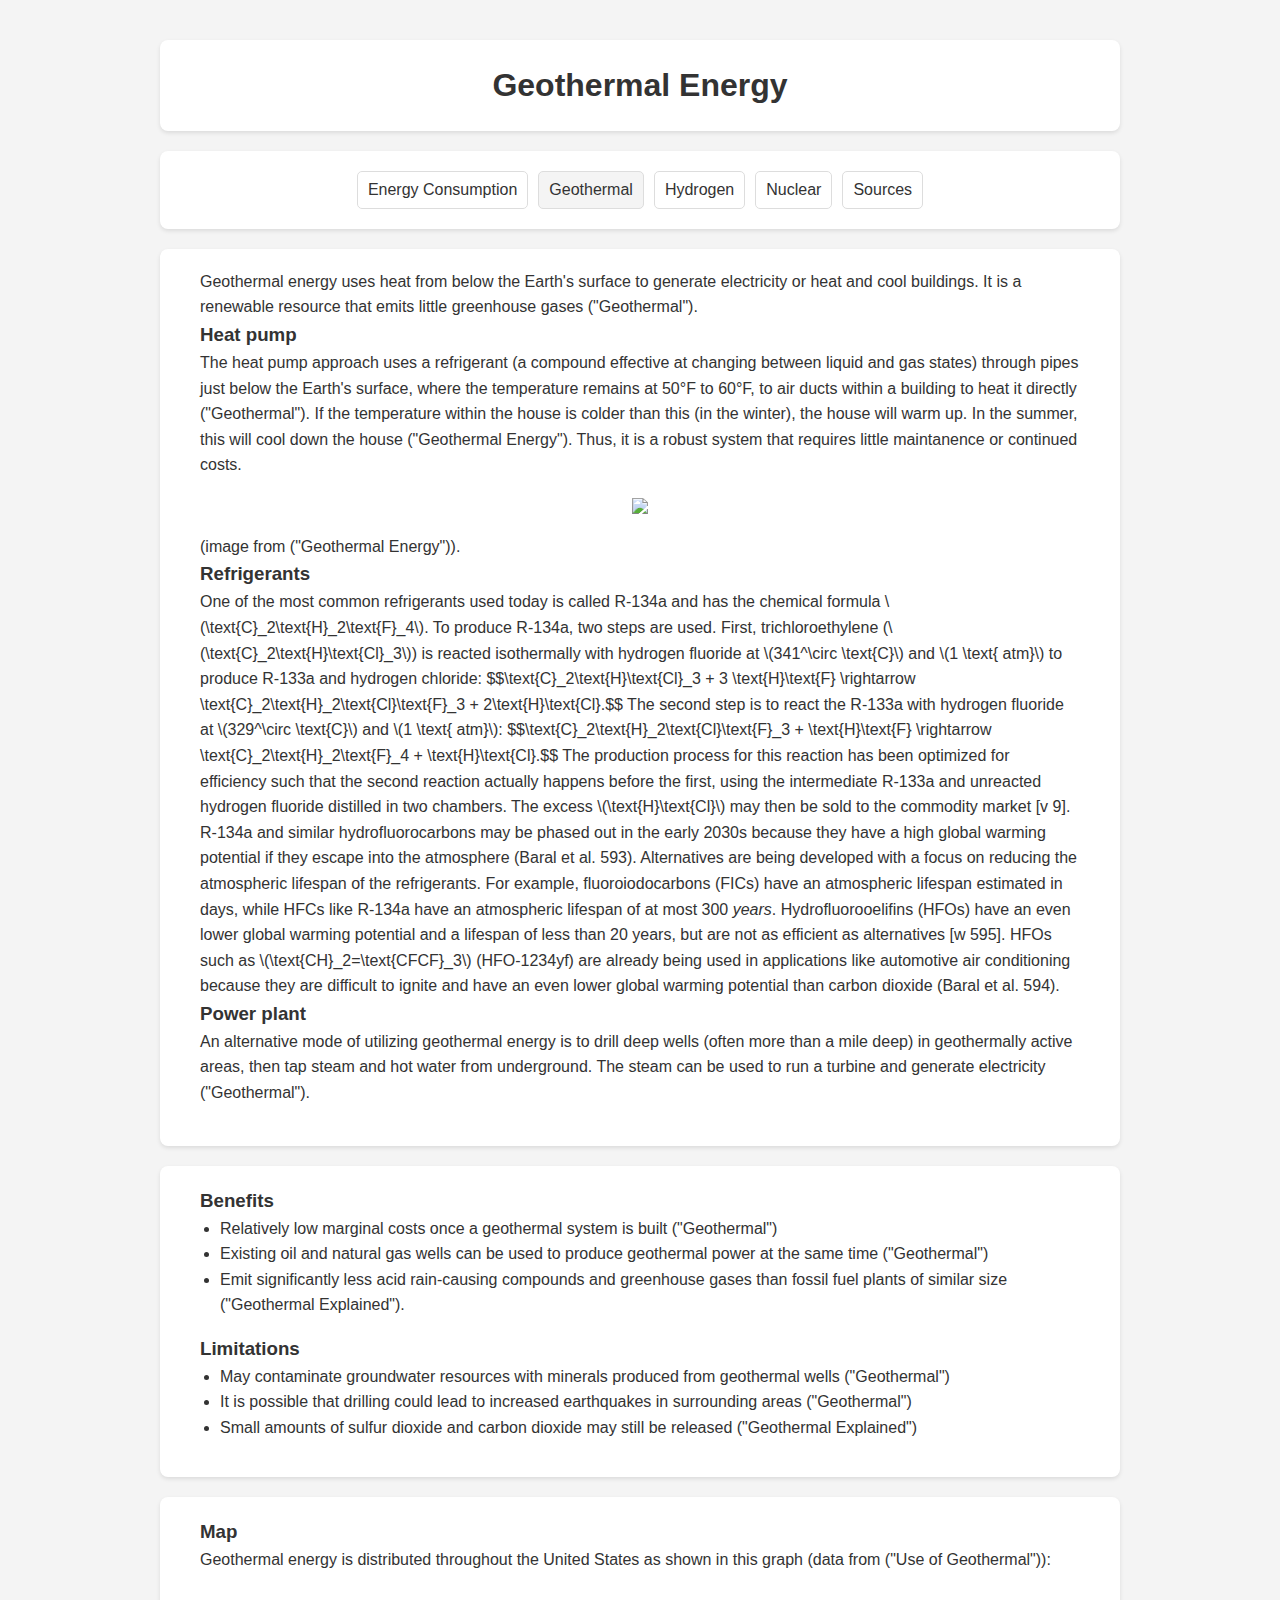
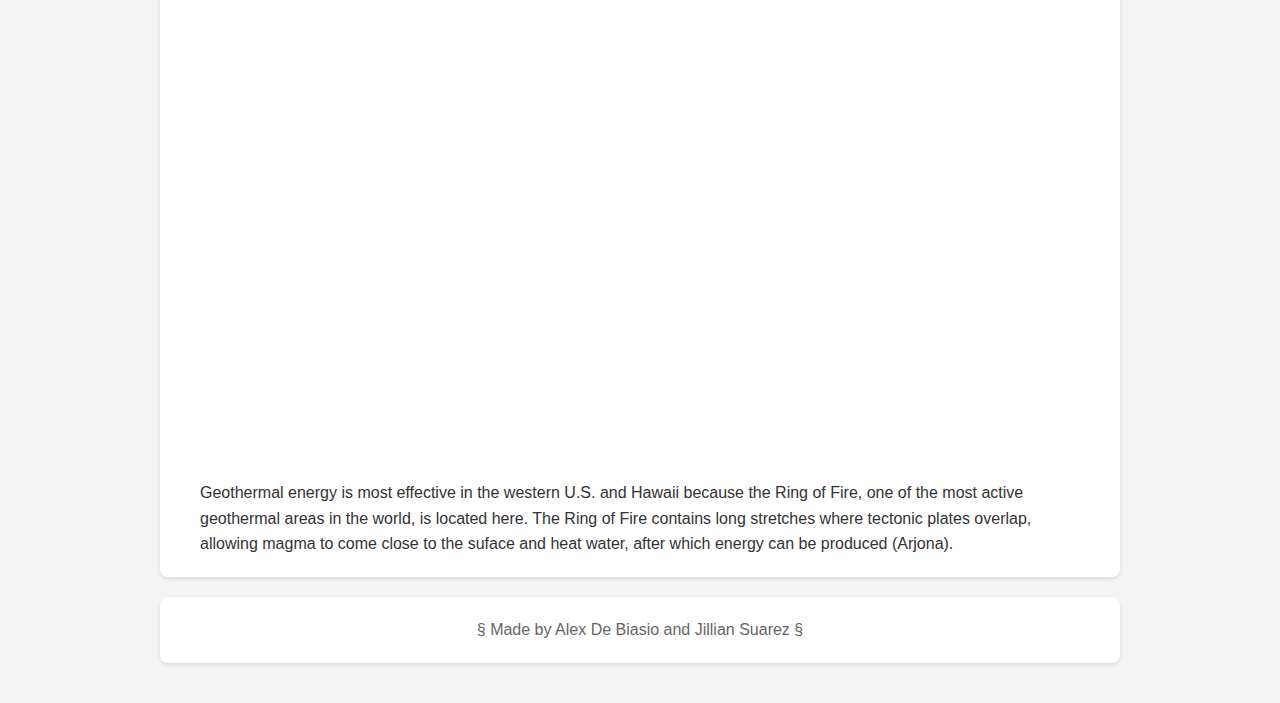
==== geothermal.html @ 864687f3 "Image citation" ====
<!DOCTYPE html>
<html lang="en">

<head>
  <meta charset="UTF-8">
  <meta name="viewport" content="width=device-width, initial-scale=1.0">
  <title>Geothermal Energy</title>
  <link rel="stylesheet" href="style.css">
  <script type="text/javascript" id="MathJax-script" async
    src="https://cdn.jsdelivr.net/npm/mathjax@3/es5/tex-mml-chtml.js">
    </script>
  </script>
</head>

<body>
  <header>
    <h1>Geothermal Energy</h1>
  </header>
  <nav>
    <a href="index.html">Energy Consumption</a>
    <a href="geothermal.html" class="active">Geothermal</a>
    <a href="hydrogen.html">Hydrogen</a>
    <a href="nuclear.html">Nuclear</a>
    <a href="sources.html">Sources</a>
  </nav>
  <main>
    <section id="geothermal">
      <p>Geothermal energy uses heat from below the Earth's surface to generate electricity or heat and cool buildings.
        It is a renewable resource that emits little greenhouse gases ("Geothermal").</p>
      <h3>Heat pump</h3>
      <p>The heat pump approach uses a refrigerant (a compound effective at changing between liquid and gas states)
        through pipes just below the Earth's surface, where the temperature remains at 50&degF to 60&degF, to air ducts
        within a building to heat it directly ("Geothermal").
        If the temperature within the house is colder than this (in the winter), the house will warm up.
        In the summer, this will cool down the house ("Geothermal Energy"). Thus, it is a robust system that requires little maintanence
        or continued costs.
      <div class="parent"><img src="https://archive.epa.gov/climatechange/kids/images/4-1-5-geoheat.gif"></div>
      (image from ("Geothermal Energy")).
      </p>
      <h3>Refrigerants</h3>
      One of the most common refrigerants used today is called R-134a and has the chemical formula
      \(\text{C}_2\text{H}_2\text{F}_4\).
      To produce R-134a, two steps are used.
      First, trichloroethylene (\(\text{C}_2\text{H}\text{Cl}_3\)) is reacted isothermally with hydrogen fluoride at
      \(341^\circ \text{C}\) and \(1 \text{ atm}\) to produce R-133a and hydrogen chloride:
      $$\text{C}_2\text{H}\text{Cl}_3 + 3 \text{H}\text{F} \rightarrow \text{C}_2\text{H}_2\text{Cl}\text{F}_3 +
      2\text{H}\text{Cl}.$$
      The second step is to react the R-133a with hydrogen fluoride at \(329^\circ \text{C}\) and \(1 \text{ atm}\):
      $$\text{C}_2\text{H}_2\text{Cl}\text{F}_3 + \text{H}\text{F} \rightarrow \text{C}_2\text{H}_2\text{F}_4 +
      \text{H}\text{Cl}.$$
      The production process for this reaction has been optimized for efficiency such that the second reaction actually
      happens before the first, using the intermediate R-133a and unreacted hydrogen fluoride distilled in two chambers.
      The excess \(\text{H}\text{Cl}\) may then be sold to the commodity market [v 9].<br>
      R-134a and similar hydrofluorocarbons may be phased out in the early 2030s because they have a high global warming
      potential if they escape into the atmosphere (Baral et al. 593).
      Alternatives are being developed with a focus on reducing the atmospheric lifespan of the refrigerants. For example, fluoroiodocarbons (FICs) have an atmospheric lifespan estimated in days, while HFCs like R-134a have an atmospheric lifespan of at most 300 <em>years</em>. Hydrofluorooelifins (HFOs) have an even lower global warming potential and a lifespan of less than 20 years, but are not as efficient as alternatives [w 595]. HFOs such as \(\text{CH}_2=\text{CFCF}_3\) (HFO-1234yf) are already being used in applications like automotive air conditioning because they are difficult to ignite and have an even lower global warming potential than carbon dioxide (Baral et al. 594).
      <h3>Power plant</h3>
      An alternative mode of utilizing geothermal energy is to drill deep wells (often more than a mile deep) in
      geothermally active areas, then tap steam and hot water from underground. The steam can be used to run a turbine
      and generate electricity ("Geothermal").
    </section>
  </main>
  <main>
    <h3>Benefits</h3>
    <ul>
      <li>Relatively low marginal costs once a geothermal system is built ("Geothermal")</li>
      <li>Existing oil and natural gas wells can be used to produce geothermal power at the same time ("Geothermal")</li>
      <li>Emit significantly less acid rain-causing compounds and greenhouse gases than fossil fuel plants of similar
        size ("Geothermal Explained").</li>
    </ul>
    <h3>Limitations</h3>
    <ul>
      <li>May contaminate groundwater resources with minerals produced from geothermal wells ("Geothermal")</li>
      <li>It is possible that drilling could lead to increased earthquakes in surrounding areas ("Geothermal")</li>
      <li>Small amounts of sulfur dioxide and carbon dioxide may still be released ("Geothermal Explained")</li>
    </ul>
  </main>
  <main>
    <h3>Map</h3>
    <p>Geothermal energy is distributed throughout the United States as shown in this graph (data from ("Use of Geothermal")):
    </p>
    <div class="parent">
      <iframe
        src="https://docs.google.com/spreadsheets/d/e/2PACX-1vT_fDQRJJYn0Ytwl3yfkDnpli_vv_4dkb3EnYGHryc0xC_qWhWcHM1_pbgY84C_fk8kW78nXxeqzm9S/pubchart?oid=67451497&amp;format=interactive"></iframe>
    </div>
    Geothermal energy is most effective in the western U.S. and Hawaii because the Ring of Fire, one of the most active
    geothermal areas in the world, is located here. The Ring of Fire contains long stretches where tectonic plates
    overlap, allowing magma to come close to the suface and heat water, after which energy can be produced (Arjona).
  </main>
  <footer>
    <p>§ Made by Alex De Biasio and Jillian Suarez §</p>
  </footer>
</body>

</html>
---- style.css ----
/* Reset some default styles */
* {
  margin: 0;
  padding: 0;
  box-sizing: border-box;
}

ul {
  margin-bottom: 1em;
}

img {
  max-width: 45%;
}

body {
  font-family: 'Segoe UI', Tahoma, Geneva, Verdana, sans-serif;
  line-height: 1.6;
  color: #333;
  background-color: #f4f4f4;
  padding: 20px;
}

ul, ol {
  padding-left: 35px;
}

header,
nav,
main,
footer {
  margin: 20px auto;
  width: 80%;
  max-width: 960px;
  background: #fff;
  padding-top: 20px;
  padding-bottom: 20px;
  padding-left: 40px;
  padding-right: 40px;
  border-radius: 8px;
  box-shadow: 0 2px 4px rgba(0, 0, 0, 0.1);
}

/* For highlighting current page */
nav a.active {
  background-color: #f4f4f4;
  color: #333;
}

/* Header styles */
header {
  position: relative;
  padding-bottom: 20px;
}

header h1 {
  text-align: center;
  color: #333;
}

/* Navigation styles */
nav {
  overflow-x: auto; /* Allows horizontal scrolling on smaller screens */
  white-space: nowrap; /* Prevents wrapping of nav items */
  display: flex;
  justify-content: center;
  gap: 10px;
  margin-bottom: 20px;
}

nav a {
  text-decoration: none;
  color: #333;
  padding: 5px 10px;
  border: 1px solid #ddd;
  border-radius: 5px;
  transition: background-color 0.3s;
  font-size: vw; /* For mobile accomodation */
}

nav a:hover {
  background-color: #f4f4f4;
}

/* Main content styles */
main {
  background: #fff;
}

section {
  margin-bottom: 20px;
}

section h2 {
  border-bottom: 2px solid #eee;
  padding-bottom: 5px;
  margin-bottom: 10px;
}

/* List styles */
ul {
  padding-left: 20px;
  /* Indent for bullet points */
}

/* Footer styles */
footer {
  text-align: center;
  padding-top: 20px;
}

footer p {
  color: #666;

}

/* For interactive components */
.parent {
  display: flex;
  justify-content: center;
  /* Centers children horizontally */
  align-items: center;
  /* Centers children vertically */
  height: auto;
  /* Adjust the height as needed */
  padding: 20px;
  /* Add some padding */
}

.parent iframe {
  display: block;
  border: none;
  width: 80%;
  /* Set a max-width for the iframe */
  height: 52vh;
  /* Adjust the height as needed */
  margin: 0 auto;
  /* Center the iframe */
}

/* Remove the global iframe styles that might conflict */
iframe {
  max-width: 100%;
  height: 100vh;
  margin: 20px auto;
  /* This centers the iframe */
}
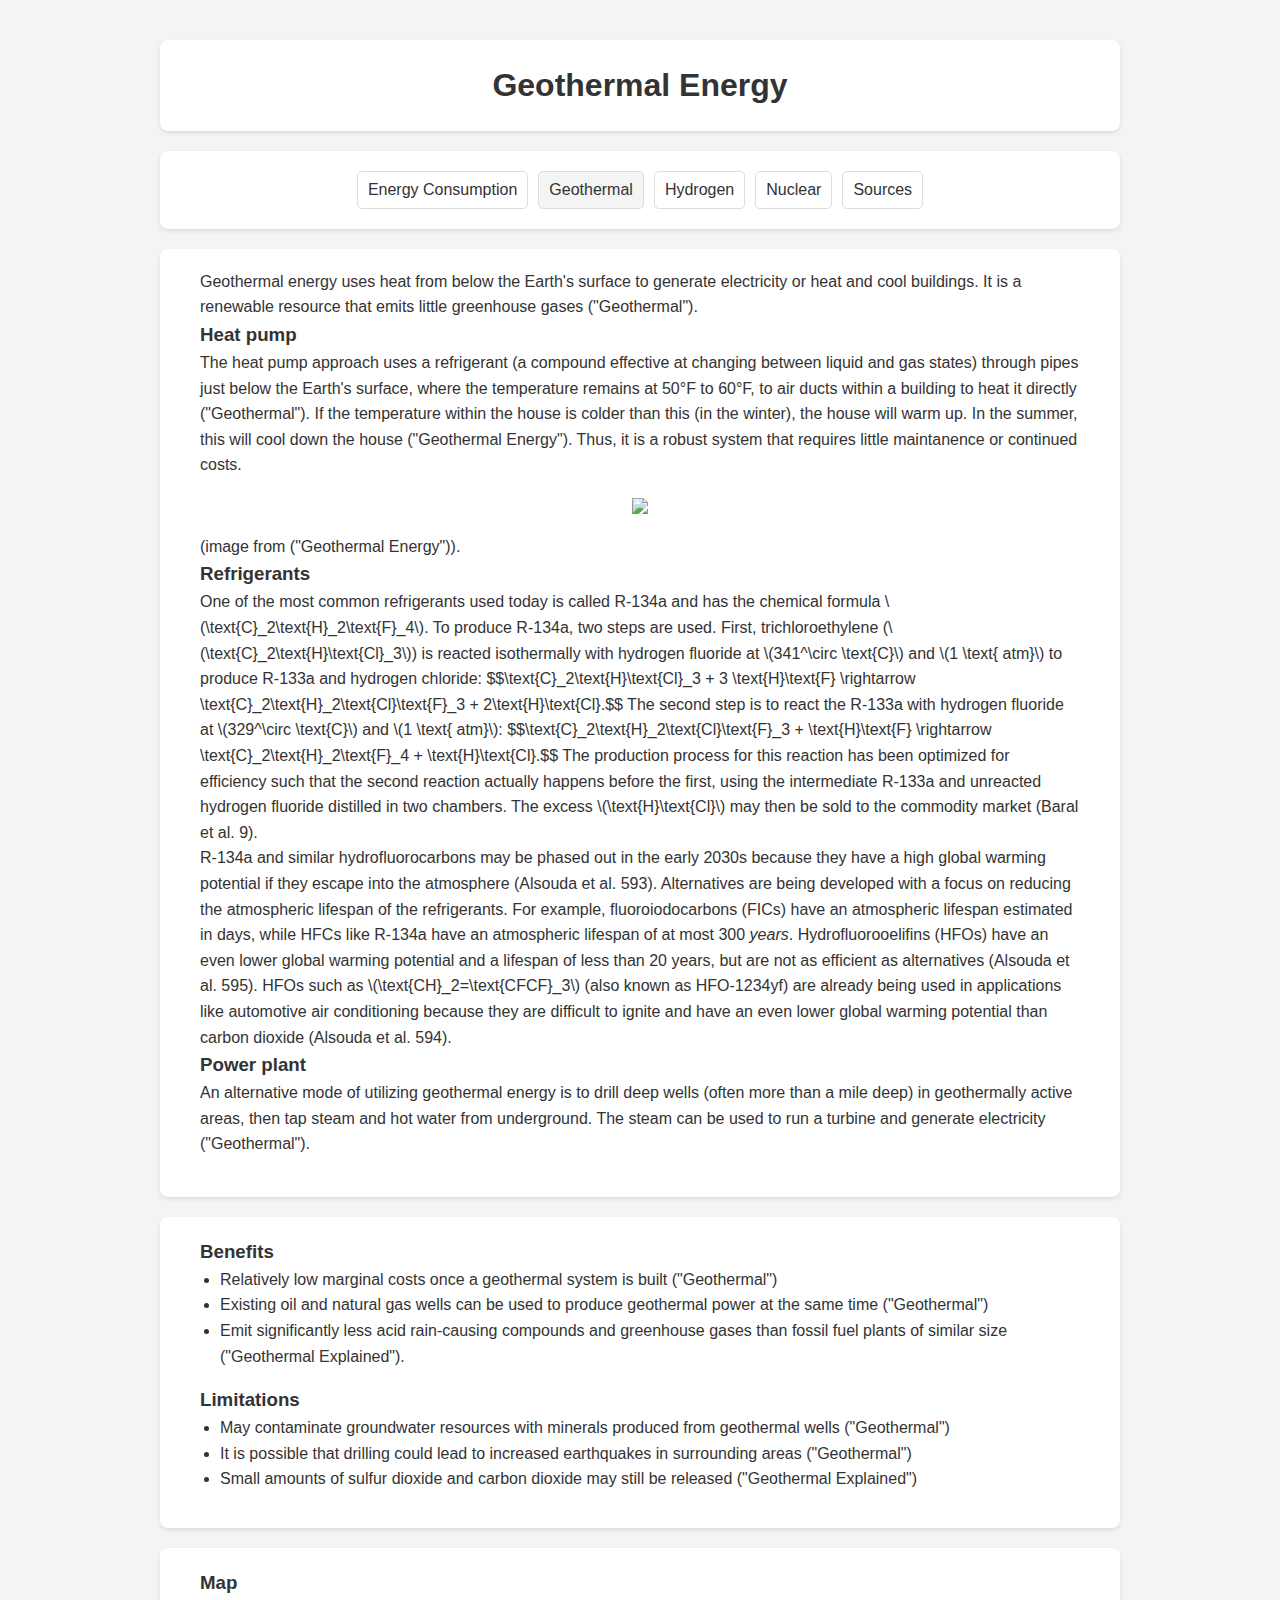
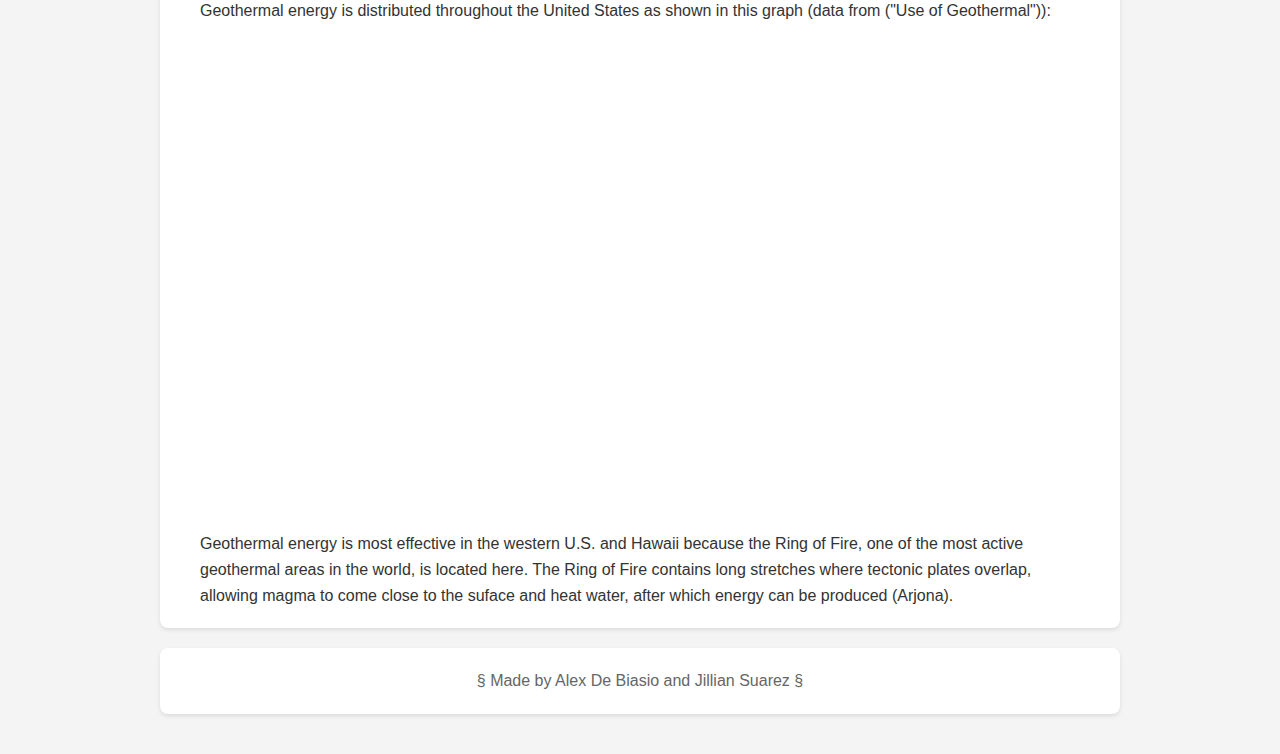
==== commit 6d3dd5bf: "Citation updates" ====
--- a/geothermal.html
+++ b/geothermal.html
@@ -50,10 +50,11 @@
       \text{H}\text{Cl}.$$
       The production process for this reaction has been optimized for efficiency such that the second reaction actually
       happens before the first, using the intermediate R-133a and unreacted hydrogen fluoride distilled in two chambers.
-      The excess \(\text{H}\text{Cl}\) may then be sold to the commodity market [v 9].<br>
+      The excess \(\text{H}\text{Cl}\) may then be sold to the commodity market (Baral et al. 9).<br>
       R-134a and similar hydrofluorocarbons may be phased out in the early 2030s because they have a high global warming
-      potential if they escape into the atmosphere (Baral et al. 593).
-      Alternatives are being developed with a focus on reducing the atmospheric lifespan of the refrigerants. For example, fluoroiodocarbons (FICs) have an atmospheric lifespan estimated in days, while HFCs like R-134a have an atmospheric lifespan of at most 300 <em>years</em>. Hydrofluorooelifins (HFOs) have an even lower global warming potential and a lifespan of less than 20 years, but are not as efficient as alternatives [w 595]. HFOs such as \(\text{CH}_2=\text{CFCF}_3\) (HFO-1234yf) are already being used in applications like automotive air conditioning because they are difficult to ignite and have an even lower global warming potential than carbon dioxide (Baral et al. 594).
+      potential if they escape into the atmosphere (Alsouda et al. 593).
+      Alternatives are being developed with a focus on reducing the atmospheric lifespan of the refrigerants. For example, fluoroiodocarbons (FICs) have an atmospheric lifespan estimated in days, while HFCs like R-134a have an atmospheric lifespan of at most 300 <em>years</em>. Hydrofluorooelifins (HFOs) have an even lower global warming potential and a lifespan of less than 20 years, but are not as efficient as alternatives (Alsouda et al. 595).
+      HFOs such as \(\text{CH}_2=\text{CFCF}_3\) (also known as HFO-1234yf) are already being used in applications like automotive air conditioning because they are difficult to ignite and have an even lower global warming potential than carbon dioxide (Alsouda et al. 594).
       <h3>Power plant</h3>
       An alternative mode of utilizing geothermal energy is to drill deep wells (often more than a mile deep) in
       geothermally active areas, then tap steam and hot water from underground. The steam can be used to run a turbine
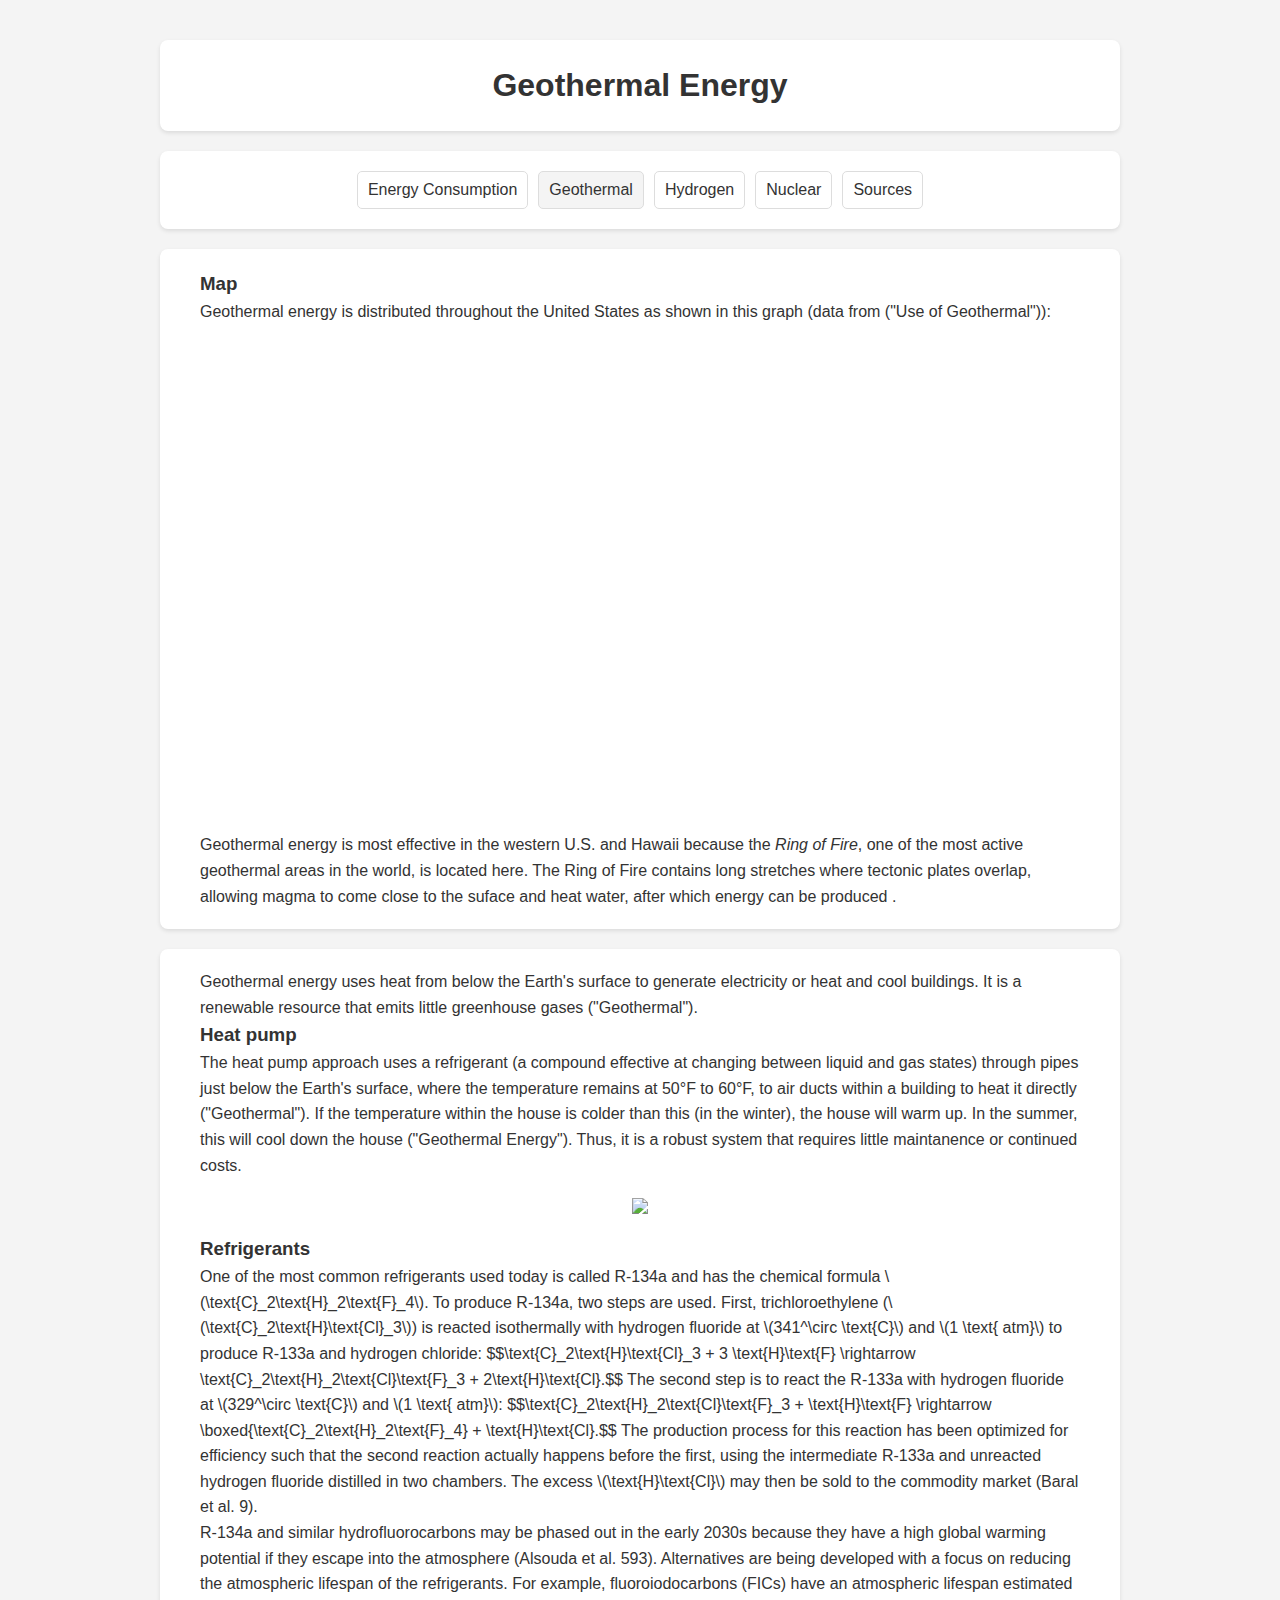
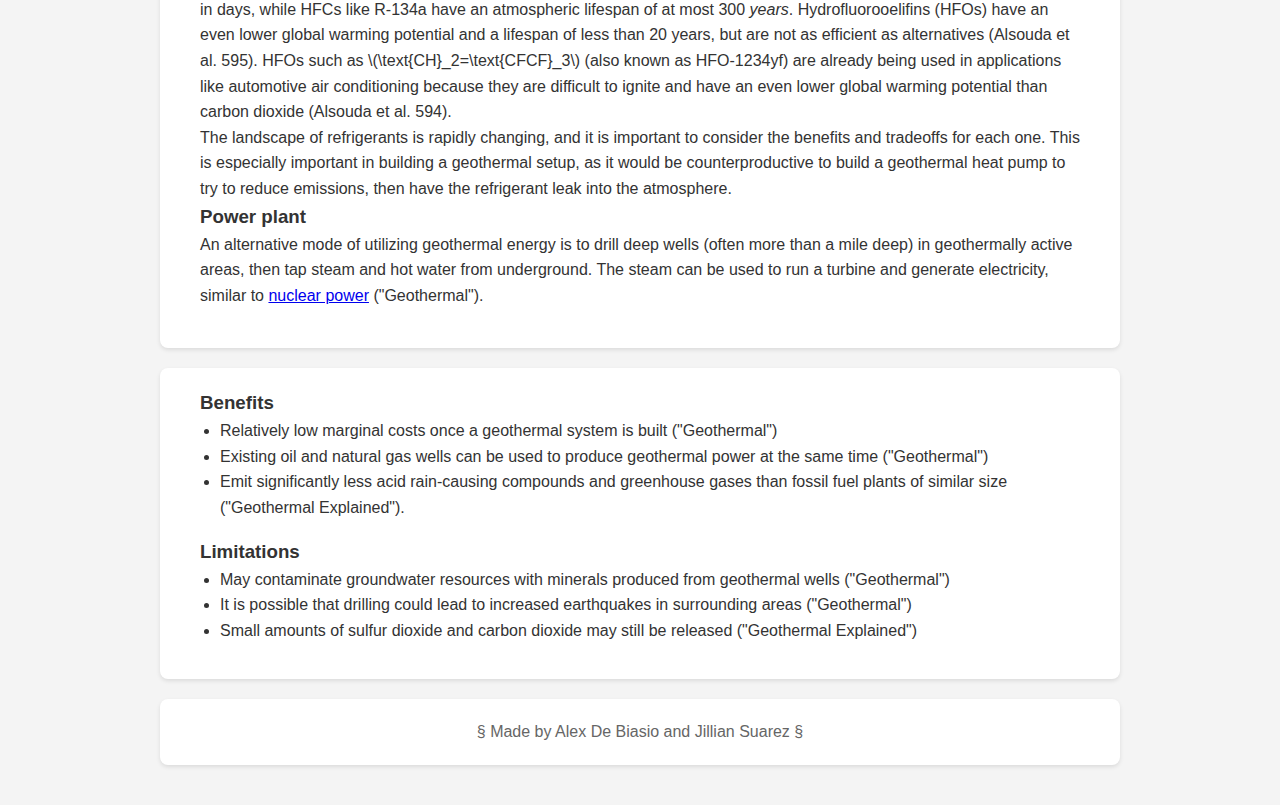
==== commit 051bfea9: "Final updates?" ====
--- a/geothermal.html
+++ b/geothermal.html
@@ -24,6 +24,18 @@
     <a href="sources.html">Sources</a>
   </nav>
   <main>
+    <h3>Map</h3>
+    <p>Geothermal energy is distributed throughout the United States as shown in this graph (data from ("Use of Geothermal")):
+    </p>
+    <div class="parent">
+      <iframe
+        src="https://docs.google.com/spreadsheets/d/e/2PACX-1vT_fDQRJJYn0Ytwl3yfkDnpli_vv_4dkb3EnYGHryc0xC_qWhWcHM1_pbgY84C_fk8kW78nXxeqzm9S/pubchart?oid=67451497&amp;format=interactive"></iframe>
+    </div>
+    Geothermal energy is most effective in the western U.S. and Hawaii because the <em>Ring of Fire</em>, one of the most active
+    geothermal areas in the world, is located here. The Ring of Fire contains long stretches where tectonic plates
+    overlap, allowing magma to come close to the suface and heat water, after which energy can be produced .
+  </main>
+  <main>
     <section id="geothermal">
       <p>Geothermal energy uses heat from below the Earth's surface to generate electricity or heat and cool buildings.
         It is a renewable resource that emits little greenhouse gases ("Geothermal").</p>
@@ -35,7 +47,6 @@
         In the summer, this will cool down the house ("Geothermal Energy"). Thus, it is a robust system that requires little maintanence
         or continued costs.
       <div class="parent"><img src="https://archive.epa.gov/climatechange/kids/images/4-1-5-geoheat.gif"></div>
-      (image from ("Geothermal Energy")).
       </p>
       <h3>Refrigerants</h3>
       One of the most common refrigerants used today is called R-134a and has the chemical formula
@@ -46,7 +57,7 @@
       $$\text{C}_2\text{H}\text{Cl}_3 + 3 \text{H}\text{F} \rightarrow \text{C}_2\text{H}_2\text{Cl}\text{F}_3 +
       2\text{H}\text{Cl}.$$
       The second step is to react the R-133a with hydrogen fluoride at \(329^\circ \text{C}\) and \(1 \text{ atm}\):
-      $$\text{C}_2\text{H}_2\text{Cl}\text{F}_3 + \text{H}\text{F} \rightarrow \text{C}_2\text{H}_2\text{F}_4 +
+      $$\text{C}_2\text{H}_2\text{Cl}\text{F}_3 + \text{H}\text{F} \rightarrow \boxed{\text{C}_2\text{H}_2\text{F}_4} +
       \text{H}\text{Cl}.$$
       The production process for this reaction has been optimized for efficiency such that the second reaction actually
       happens before the first, using the intermediate R-133a and unreacted hydrogen fluoride distilled in two chambers.
@@ -54,11 +65,12 @@
       R-134a and similar hydrofluorocarbons may be phased out in the early 2030s because they have a high global warming
       potential if they escape into the atmosphere (Alsouda et al. 593).
       Alternatives are being developed with a focus on reducing the atmospheric lifespan of the refrigerants. For example, fluoroiodocarbons (FICs) have an atmospheric lifespan estimated in days, while HFCs like R-134a have an atmospheric lifespan of at most 300 <em>years</em>. Hydrofluorooelifins (HFOs) have an even lower global warming potential and a lifespan of less than 20 years, but are not as efficient as alternatives (Alsouda et al. 595).
-      HFOs such as \(\text{CH}_2=\text{CFCF}_3\) (also known as HFO-1234yf) are already being used in applications like automotive air conditioning because they are difficult to ignite and have an even lower global warming potential than carbon dioxide (Alsouda et al. 594).
+      HFOs such as \(\text{CH}_2=\text{CFCF}_3\) (also known as HFO-1234yf) are already being used in applications like automotive air conditioning because they are difficult to ignite and have an even lower global warming potential than carbon dioxide (Alsouda et al. 594).<br>
+      The landscape of refrigerants is rapidly changing, and it is important to consider the benefits and tradeoffs for each one. This is especially important in building a geothermal setup, as it would be counterproductive to build a geothermal heat pump to try to reduce emissions, then have the refrigerant leak into the atmosphere.
       <h3>Power plant</h3>
       An alternative mode of utilizing geothermal energy is to drill deep wells (often more than a mile deep) in
       geothermally active areas, then tap steam and hot water from underground. The steam can be used to run a turbine
-      and generate electricity ("Geothermal").
+      and generate electricity, similar to <a href="nuclear.html">nuclear power</a> ("Geothermal").
     </section>
   </main>
   <main>
@@ -76,18 +88,6 @@
       <li>Small amounts of sulfur dioxide and carbon dioxide may still be released ("Geothermal Explained")</li>
     </ul>
   </main>
-  <main>
-    <h3>Map</h3>
-    <p>Geothermal energy is distributed throughout the United States as shown in this graph (data from ("Use of Geothermal")):
-    </p>
-    <div class="parent">
-      <iframe
-        src="https://docs.google.com/spreadsheets/d/e/2PACX-1vT_fDQRJJYn0Ytwl3yfkDnpli_vv_4dkb3EnYGHryc0xC_qWhWcHM1_pbgY84C_fk8kW78nXxeqzm9S/pubchart?oid=67451497&amp;format=interactive"></iframe>
-    </div>
-    Geothermal energy is most effective in the western U.S. and Hawaii because the Ring of Fire, one of the most active
-    geothermal areas in the world, is located here. The Ring of Fire contains long stretches where tectonic plates
-    overlap, allowing magma to come close to the suface and heat water, after which energy can be produced (Arjona).
-  </main>
   <footer>
     <p>§ Made by Alex De Biasio and Jillian Suarez §</p>
   </footer>
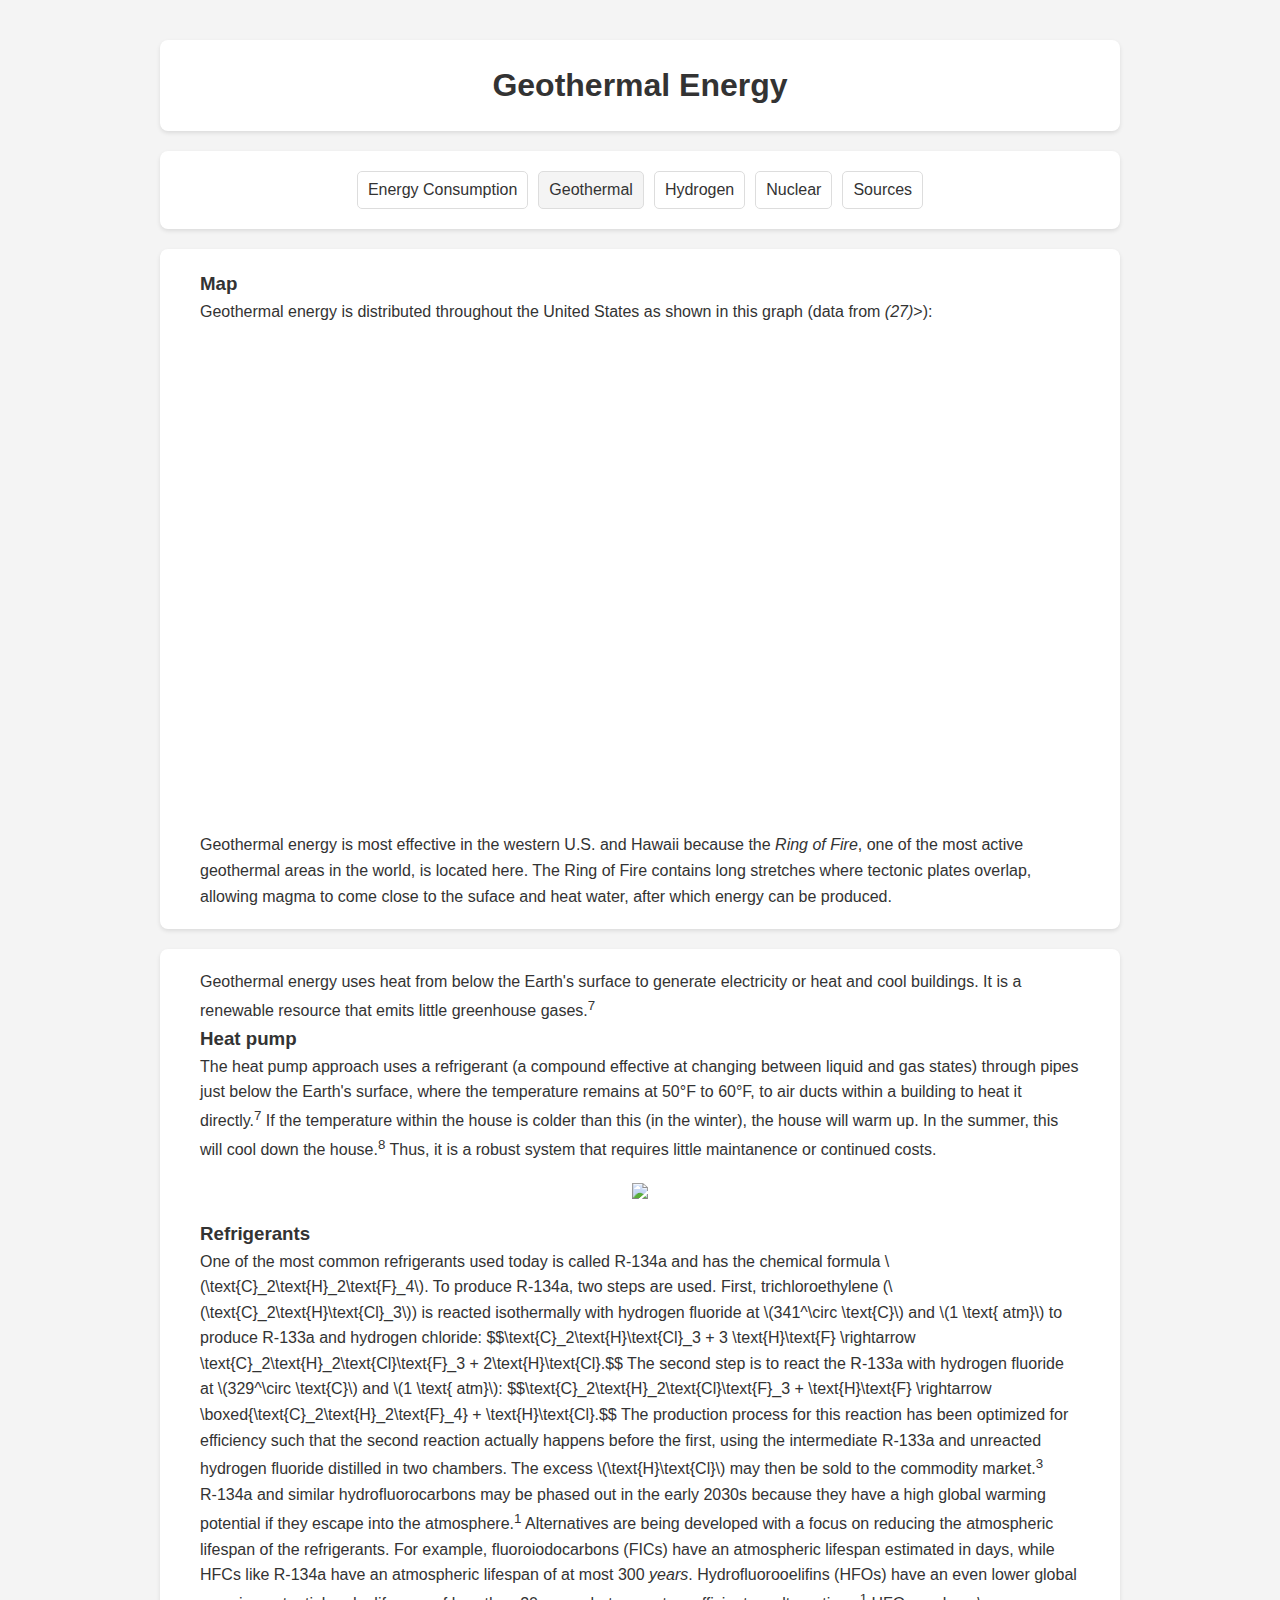
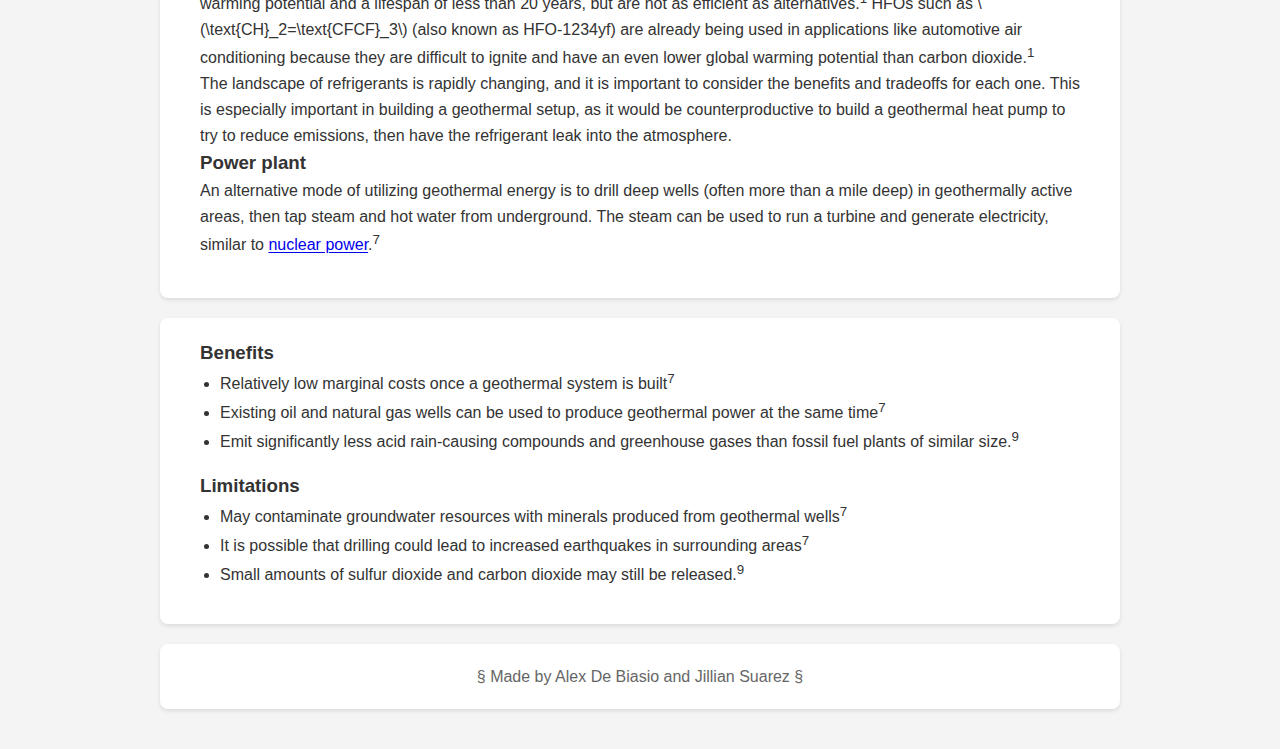
==== commit 57a45ee7: "Updated sources to ACS format" ====
--- a/geothermal.html
+++ b/geothermal.html
@@ -25,7 +25,7 @@
   </nav>
   <main>
     <h3>Map</h3>
-    <p>Geothermal energy is distributed throughout the United States as shown in this graph (data from ("Use of Geothermal")):
+    <p>Geothermal energy is distributed throughout the United States as shown in this graph (data from <em>(27)</em>>):
     </p>
     <div class="parent">
       <iframe
@@ -33,18 +33,18 @@
     </div>
     Geothermal energy is most effective in the western U.S. and Hawaii because the <em>Ring of Fire</em>, one of the most active
     geothermal areas in the world, is located here. The Ring of Fire contains long stretches where tectonic plates
-    overlap, allowing magma to come close to the suface and heat water, after which energy can be produced .
+    overlap, allowing magma to come close to the suface and heat water, after which energy can be produced.
   </main>
   <main>
     <section id="geothermal">
       <p>Geothermal energy uses heat from below the Earth's surface to generate electricity or heat and cool buildings.
-        It is a renewable resource that emits little greenhouse gases ("Geothermal").</p>
+        It is a renewable resource that emits little greenhouse gases.<sup>7</sup></p>
       <h3>Heat pump</h3>
       <p>The heat pump approach uses a refrigerant (a compound effective at changing between liquid and gas states)
         through pipes just below the Earth's surface, where the temperature remains at 50&degF to 60&degF, to air ducts
-        within a building to heat it directly ("Geothermal").
+        within a building to heat it directly.<sup>7</sup>
         If the temperature within the house is colder than this (in the winter), the house will warm up.
-        In the summer, this will cool down the house ("Geothermal Energy"). Thus, it is a robust system that requires little maintanence
+        In the summer, this will cool down the house.<sup>8</sup> Thus, it is a robust system that requires little maintanence
         or continued costs.
       <div class="parent"><img src="https://archive.epa.gov/climatechange/kids/images/4-1-5-geoheat.gif"></div>
       </p>
@@ -61,31 +61,31 @@
       \text{H}\text{Cl}.$$
       The production process for this reaction has been optimized for efficiency such that the second reaction actually
       happens before the first, using the intermediate R-133a and unreacted hydrogen fluoride distilled in two chambers.
-      The excess \(\text{H}\text{Cl}\) may then be sold to the commodity market (Baral et al. 9).<br>
+      The excess \(\text{H}\text{Cl}\) may then be sold to the commodity market.<sup>3</sup><br>
       R-134a and similar hydrofluorocarbons may be phased out in the early 2030s because they have a high global warming
-      potential if they escape into the atmosphere (Alsouda et al. 593).
-      Alternatives are being developed with a focus on reducing the atmospheric lifespan of the refrigerants. For example, fluoroiodocarbons (FICs) have an atmospheric lifespan estimated in days, while HFCs like R-134a have an atmospheric lifespan of at most 300 <em>years</em>. Hydrofluorooelifins (HFOs) have an even lower global warming potential and a lifespan of less than 20 years, but are not as efficient as alternatives (Alsouda et al. 595).
-      HFOs such as \(\text{CH}_2=\text{CFCF}_3\) (also known as HFO-1234yf) are already being used in applications like automotive air conditioning because they are difficult to ignite and have an even lower global warming potential than carbon dioxide (Alsouda et al. 594).<br>
+      potential if they escape into the atmosphere.<sup>1</sup>
+      Alternatives are being developed with a focus on reducing the atmospheric lifespan of the refrigerants. For example, fluoroiodocarbons (FICs) have an atmospheric lifespan estimated in days, while HFCs like R-134a have an atmospheric lifespan of at most 300 <em>years</em>. Hydrofluorooelifins (HFOs) have an even lower global warming potential and a lifespan of less than 20 years, but are not as efficient as alternatives.<sup>1</sup>
+      HFOs such as \(\text{CH}_2=\text{CFCF}_3\) (also known as HFO-1234yf) are already being used in applications like automotive air conditioning because they are difficult to ignite and have an even lower global warming potential than carbon dioxide.<sup>1</sup><br>
       The landscape of refrigerants is rapidly changing, and it is important to consider the benefits and tradeoffs for each one. This is especially important in building a geothermal setup, as it would be counterproductive to build a geothermal heat pump to try to reduce emissions, then have the refrigerant leak into the atmosphere.
       <h3>Power plant</h3>
       An alternative mode of utilizing geothermal energy is to drill deep wells (often more than a mile deep) in
       geothermally active areas, then tap steam and hot water from underground. The steam can be used to run a turbine
-      and generate electricity, similar to <a href="nuclear.html">nuclear power</a> ("Geothermal").
+      and generate electricity, similar to <a href="nuclear.html">nuclear power</a>.<sup>7</sup>
     </section>
   </main>
   <main>
     <h3>Benefits</h3>
     <ul>
-      <li>Relatively low marginal costs once a geothermal system is built ("Geothermal")</li>
-      <li>Existing oil and natural gas wells can be used to produce geothermal power at the same time ("Geothermal")</li>
+      <li>Relatively low marginal costs once a geothermal system is built<sup>7</sup></li>
+      <li>Existing oil and natural gas wells can be used to produce geothermal power at the same time<sup>7</sup></li>
       <li>Emit significantly less acid rain-causing compounds and greenhouse gases than fossil fuel plants of similar
-        size ("Geothermal Explained").</li>
+        size.<sup>9</sup></li>
     </ul>
     <h3>Limitations</h3>
     <ul>
-      <li>May contaminate groundwater resources with minerals produced from geothermal wells ("Geothermal")</li>
-      <li>It is possible that drilling could lead to increased earthquakes in surrounding areas ("Geothermal")</li>
-      <li>Small amounts of sulfur dioxide and carbon dioxide may still be released ("Geothermal Explained")</li>
+      <li>May contaminate groundwater resources with minerals produced from geothermal wells<sup>7</sup></li>
+      <li>It is possible that drilling could lead to increased earthquakes in surrounding areas<sup>7</sup></li>
+      <li>Small amounts of sulfur dioxide and carbon dioxide may still be released.<sup>9</sup></li>
     </ul>
   </main>
   <footer>
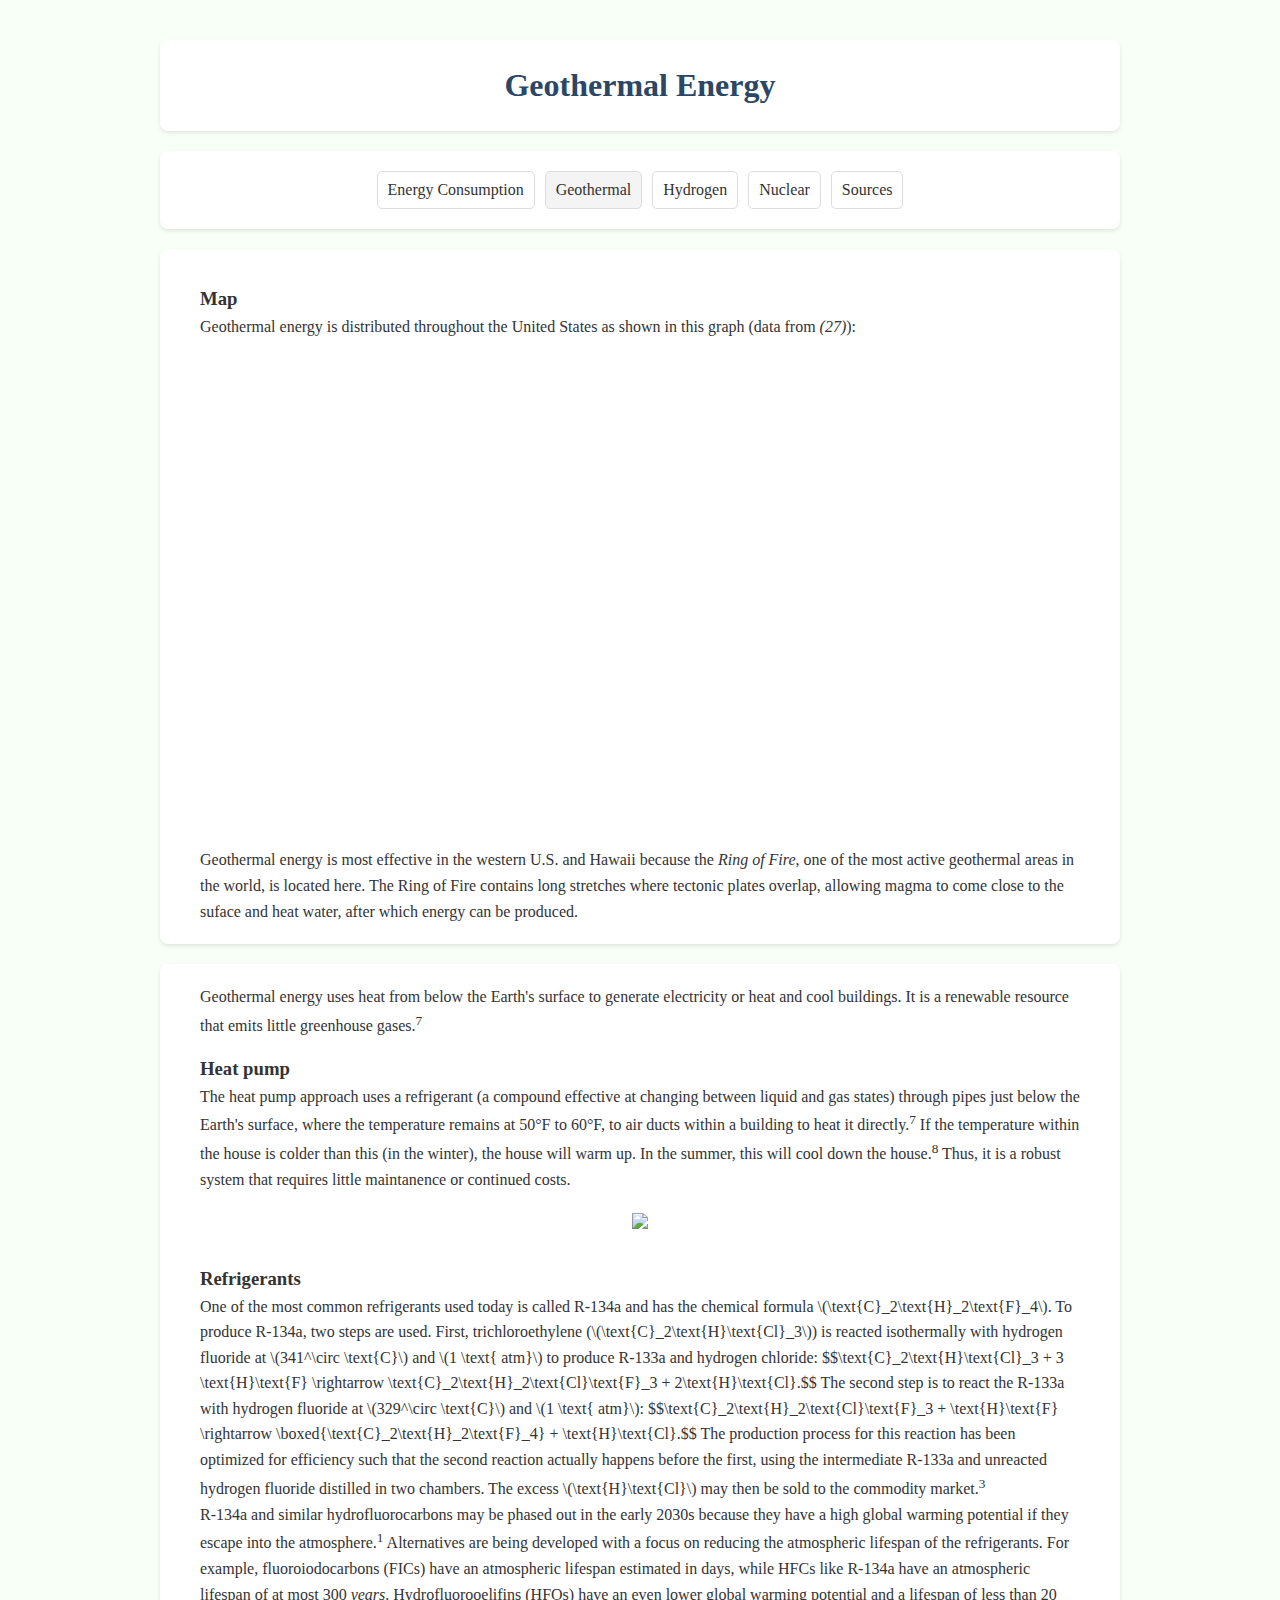
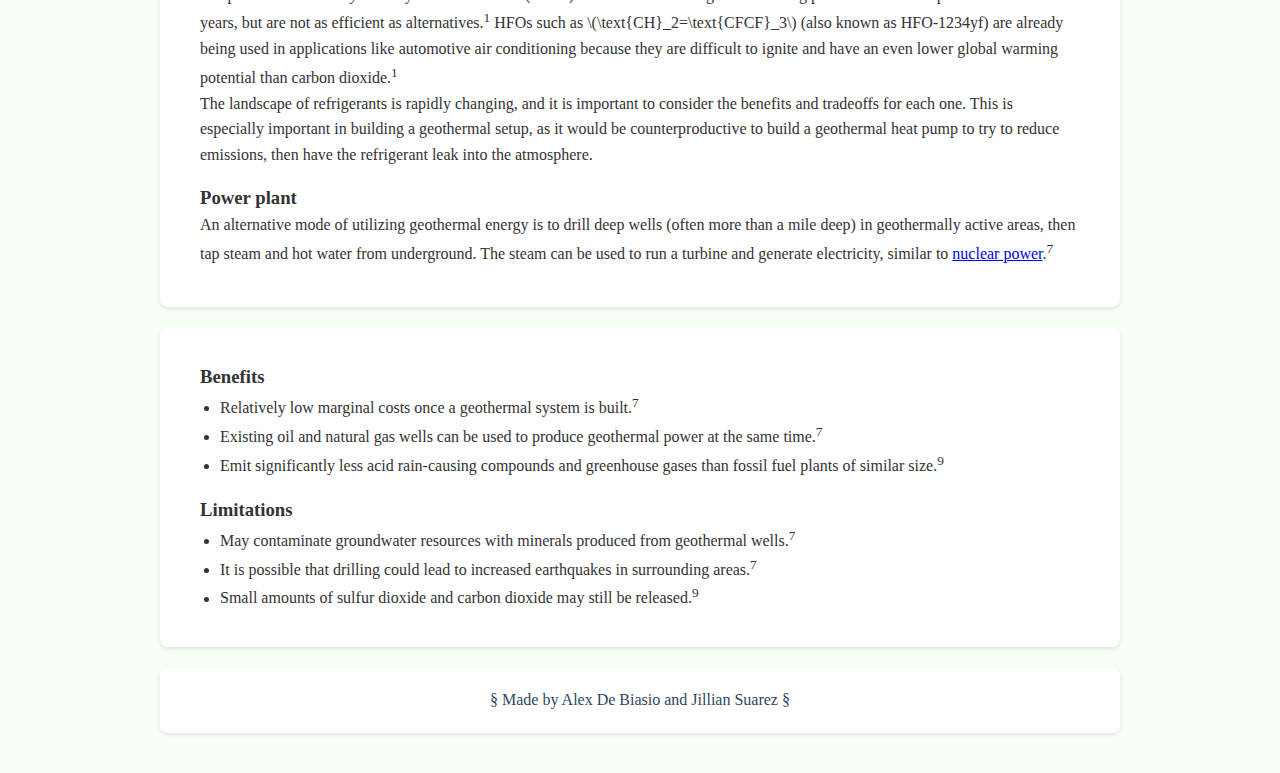
==== commit 958427b8: "Final updates" ====
--- a/geothermal.html
+++ b/geothermal.html
@@ -25,7 +25,7 @@
   </nav>
   <main>
     <h3>Map</h3>
-    <p>Geothermal energy is distributed throughout the United States as shown in this graph (data from <em>(27)</em>>):
+    <p>Geothermal energy is distributed throughout the United States as shown in this graph (data from <em>(27)</em>):
     </p>
     <div class="parent">
       <iframe
@@ -76,15 +76,15 @@
   <main>
     <h3>Benefits</h3>
     <ul>
-      <li>Relatively low marginal costs once a geothermal system is built<sup>7</sup></li>
-      <li>Existing oil and natural gas wells can be used to produce geothermal power at the same time<sup>7</sup></li>
+      <li>Relatively low marginal costs once a geothermal system is built.<sup>7</sup></li>
+      <li>Existing oil and natural gas wells can be used to produce geothermal power at the same time.<sup>7</sup></li>
       <li>Emit significantly less acid rain-causing compounds and greenhouse gases than fossil fuel plants of similar
         size.<sup>9</sup></li>
     </ul>
     <h3>Limitations</h3>
     <ul>
-      <li>May contaminate groundwater resources with minerals produced from geothermal wells<sup>7</sup></li>
-      <li>It is possible that drilling could lead to increased earthquakes in surrounding areas<sup>7</sup></li>
+      <li>May contaminate groundwater resources with minerals produced from geothermal wells.<sup>7</sup></li>
+      <li>It is possible that drilling could lead to increased earthquakes in surrounding areas.<sup>7</sup></li>
       <li>Small amounts of sulfur dioxide and carbon dioxide may still be released.<sup>9</sup></li>
     </ul>
   </main>
--- a/style.css
+++ b/style.css
@@ -1,12 +1,7 @@
-/* Reset some default styles */
 * {
   margin: 0;
   padding: 0;
   box-sizing: border-box;
-}
-
-ul {
-  margin-bottom: 1em;
 }
 
 img {
@@ -14,17 +9,23 @@
 }
 
 body {
-  font-family: 'Segoe UI', Tahoma, Geneva, Verdana, sans-serif;
+  font-family: Tahoma;
   line-height: 1.6;
   color: #333;
-  background-color: #f4f4f4;
+  background-color: #f7fff7;
   padding: 20px;
 }
 
 ul, ol {
-  padding-left: 35px;
+  padding-left: 35px; /*There was a bug with the positioning of lists, so this manually corrects it*/
+  margin-bottom: 1em;
 }
 
+h3 {
+  margin-top: 15px;
+}
+
+/* All of the "boxes" */
 header,
 nav,
 main,
@@ -47,7 +48,6 @@
   color: #333;
 }
 
-/* Header styles */
 header {
   position: relative;
   padding-bottom: 20px;
@@ -55,13 +55,12 @@
 
 header h1 {
   text-align: center;
-  color: #333;
+  color: #2b4765;
 }
 
-/* Navigation styles */
 nav {
-  overflow-x: auto; /* Allows horizontal scrolling on smaller screens */
-  white-space: nowrap; /* Prevents wrapping of nav items */
+  overflow-x: auto; /* Allows horizontal scrolling on smaller screens (though they still aren't supported very well...) */
+  white-space: nowrap; /* Prevents wrapping of navigation items, which is a problem on phones */
   display: flex;
   justify-content: center;
   gap: 10px;
@@ -75,26 +74,15 @@
   border: 1px solid #ddd;
   border-radius: 5px;
   transition: background-color 0.3s;
-  font-size: vw; /* For mobile accomodation */
+  font-size: vw; /* For mobile accomodation, this scales font size to the screen width */
 }
 
 nav a:hover {
   background-color: #f4f4f4;
 }
 
-/* Main content styles */
-main {
-  background: #fff;
-}
-
 section {
   margin-bottom: 20px;
-}
-
-section h2 {
-  border-bottom: 2px solid #eee;
-  padding-bottom: 5px;
-  margin-bottom: 10px;
 }
 
 /* List styles */
@@ -110,8 +98,7 @@
 }
 
 footer p {
-  color: #666;
-
+  color: #2b4765;
 }
 
 /* For interactive components */
@@ -131,17 +118,12 @@
   display: block;
   border: none;
   width: 80%;
-  /* Set a max-width for the iframe */
   height: 52vh;
-  /* Adjust the height as needed */
   margin: 0 auto;
-  /* Center the iframe */
 }
 
-/* Remove the global iframe styles that might conflict */
 iframe {
   max-width: 100%;
   height: 100vh;
   margin: 20px auto;
-  /* This centers the iframe */
 }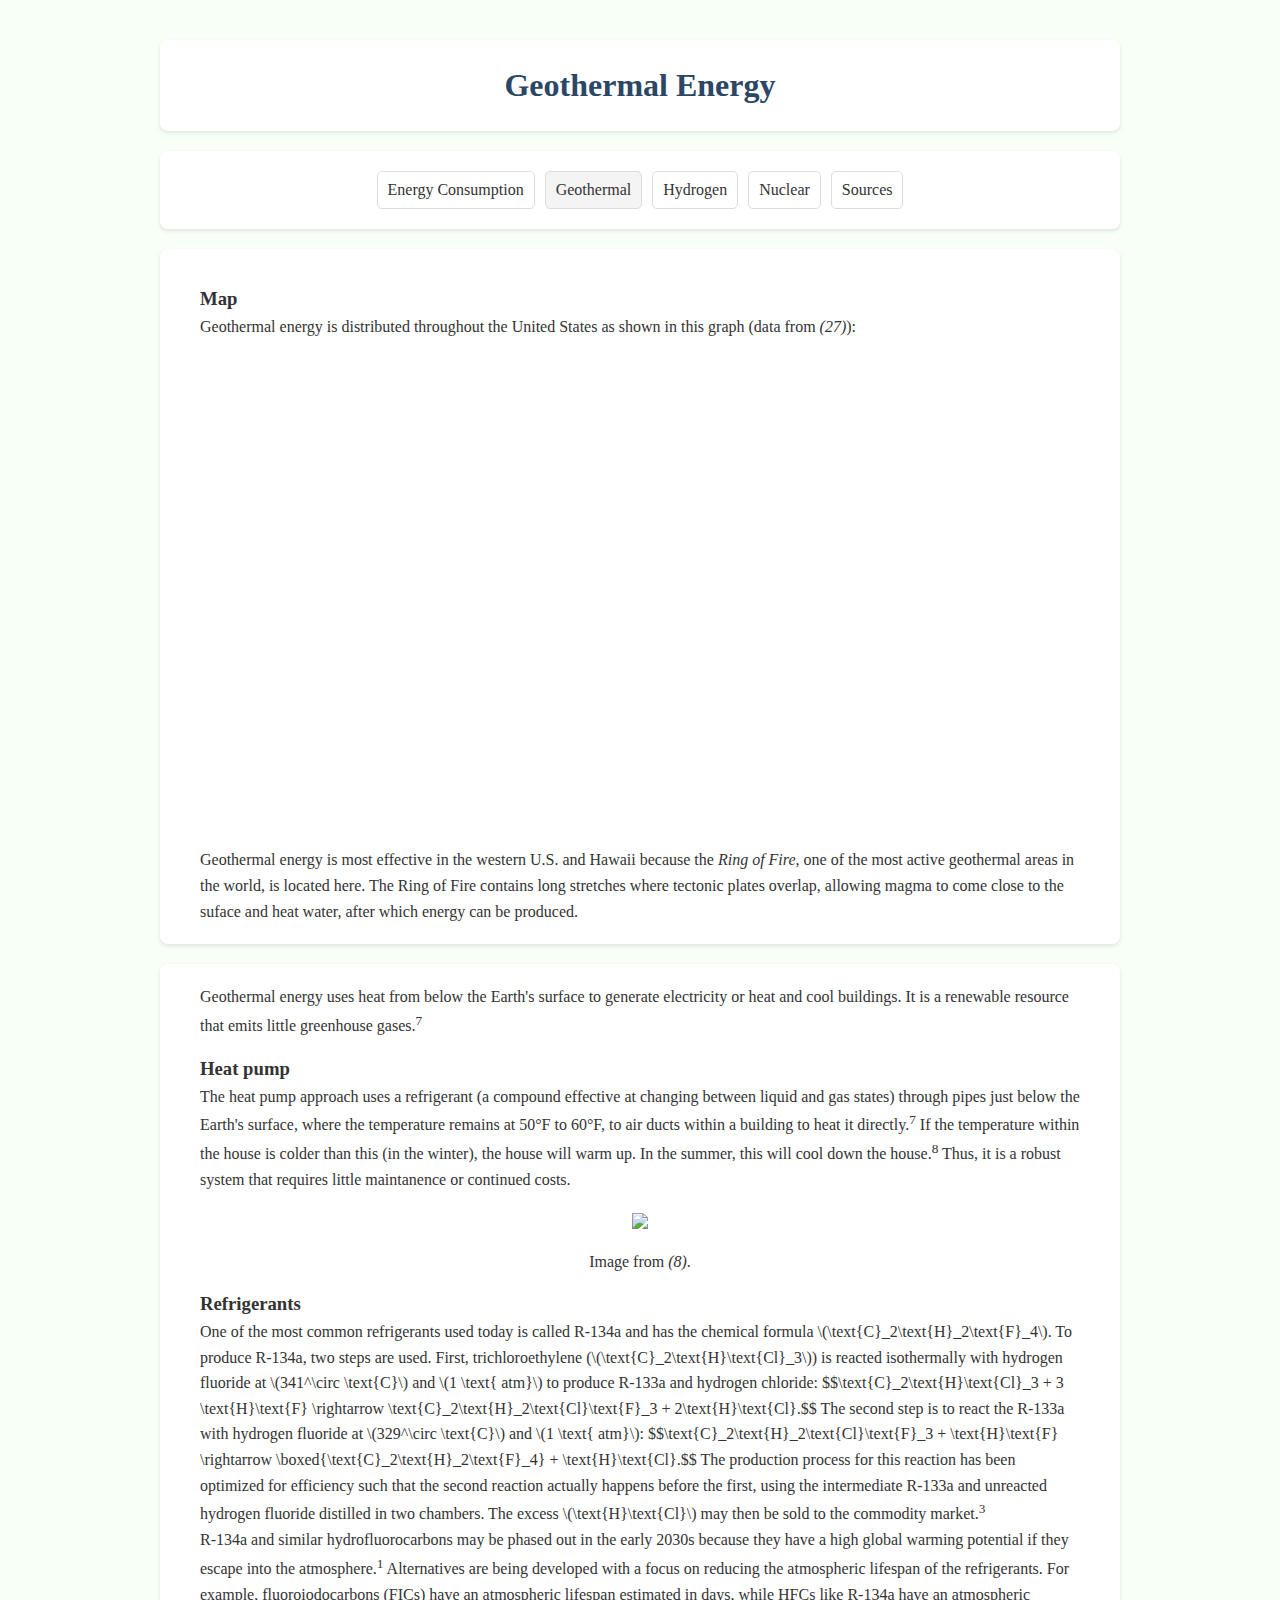
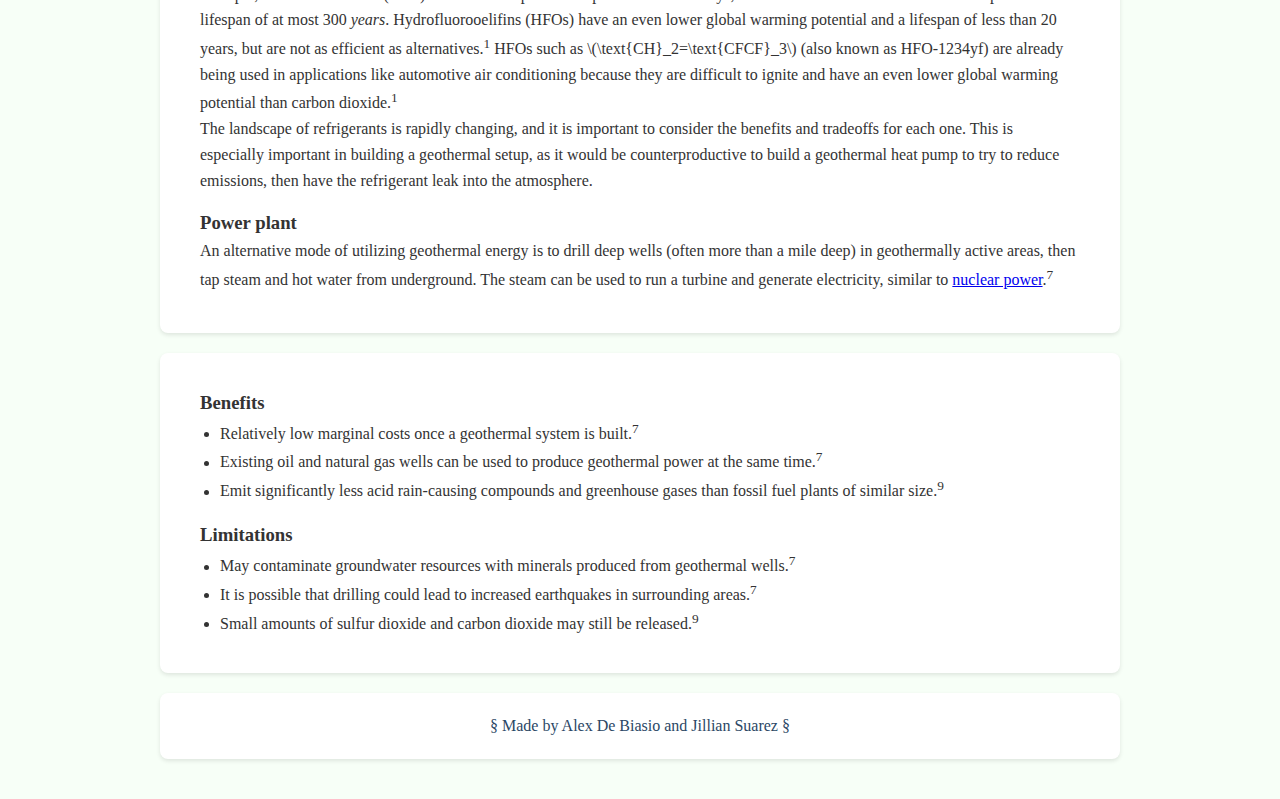
==== commit 83609529: "Cited images and got rid of "you"" ====
--- a/geothermal.html
+++ b/geothermal.html
@@ -47,6 +47,7 @@
         In the summer, this will cool down the house.<sup>8</sup> Thus, it is a robust system that requires little maintanence
         or continued costs.
       <div class="parent"><img src="https://archive.epa.gov/climatechange/kids/images/4-1-5-geoheat.gif"></div>
+      <center>Image from <em>(8)</em>.</center>
       </p>
       <h3>Refrigerants</h3>
       One of the most common refrigerants used today is called R-134a and has the chemical formula
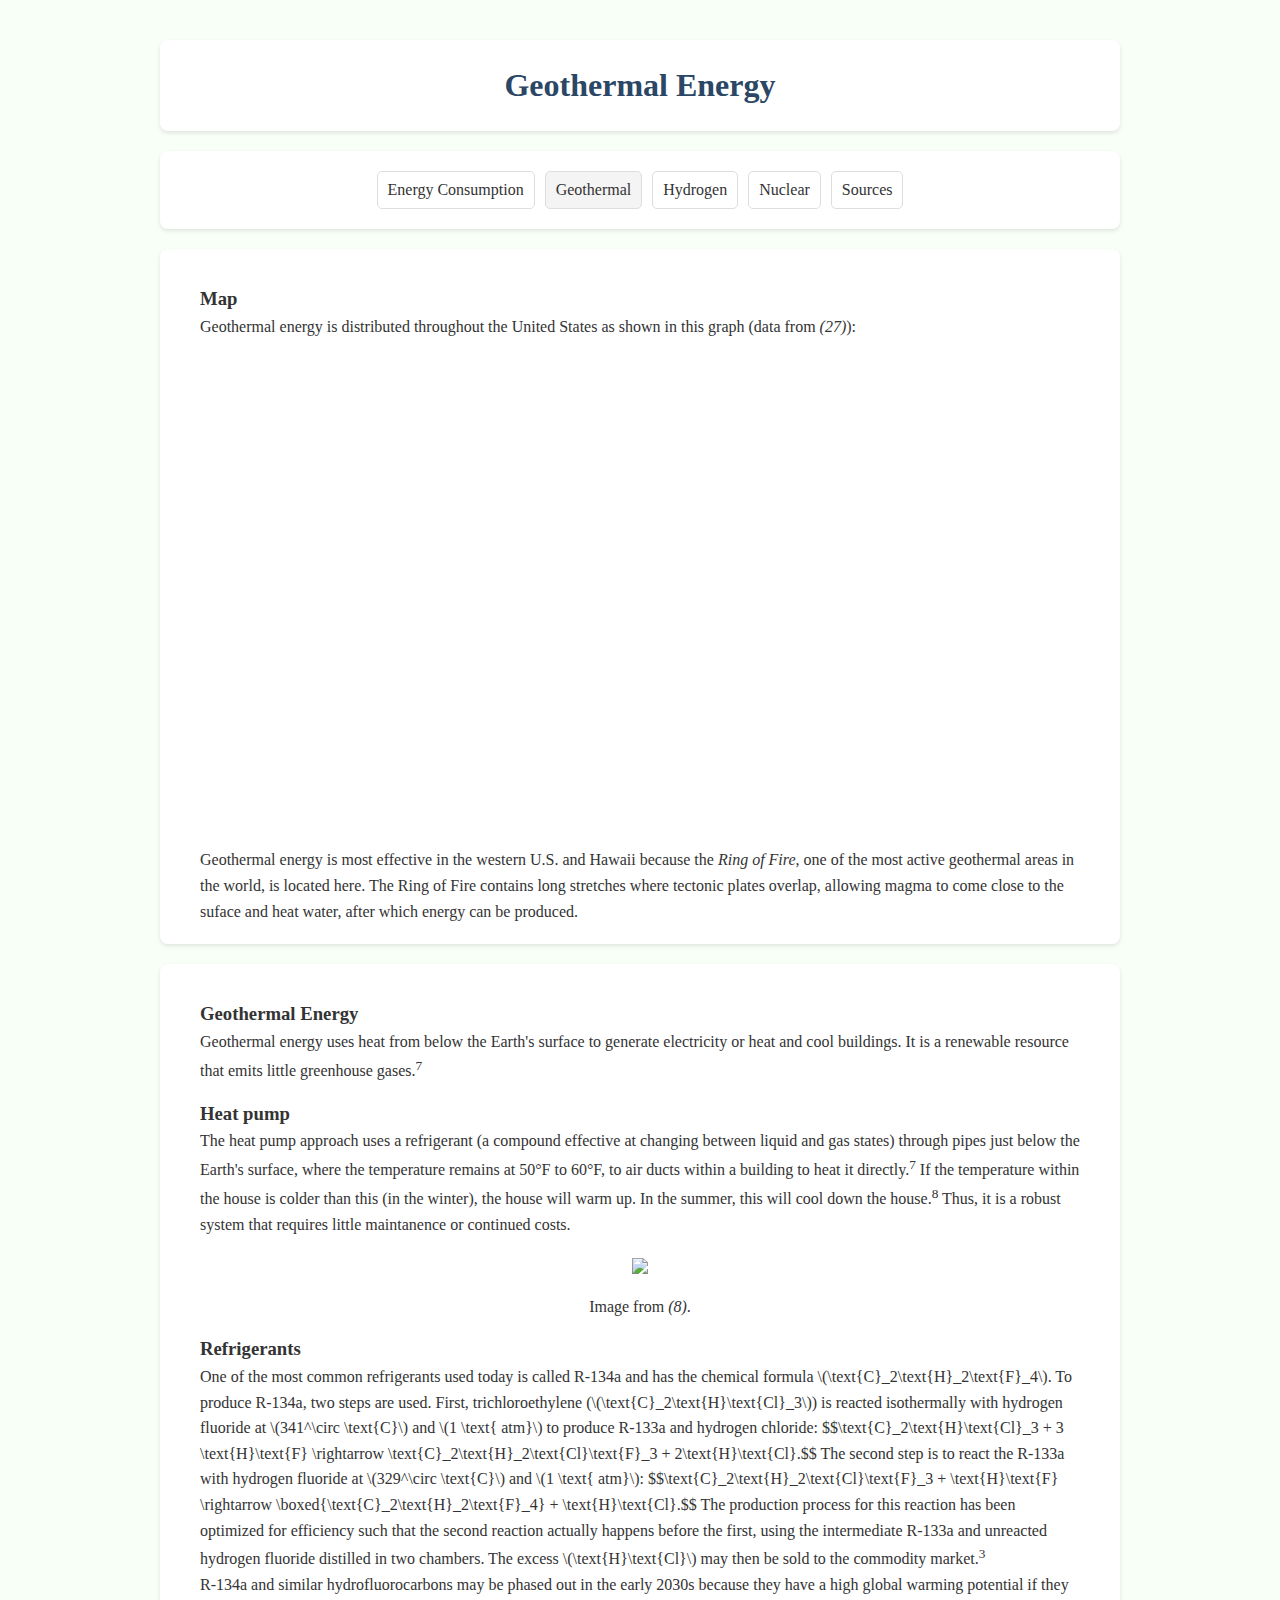
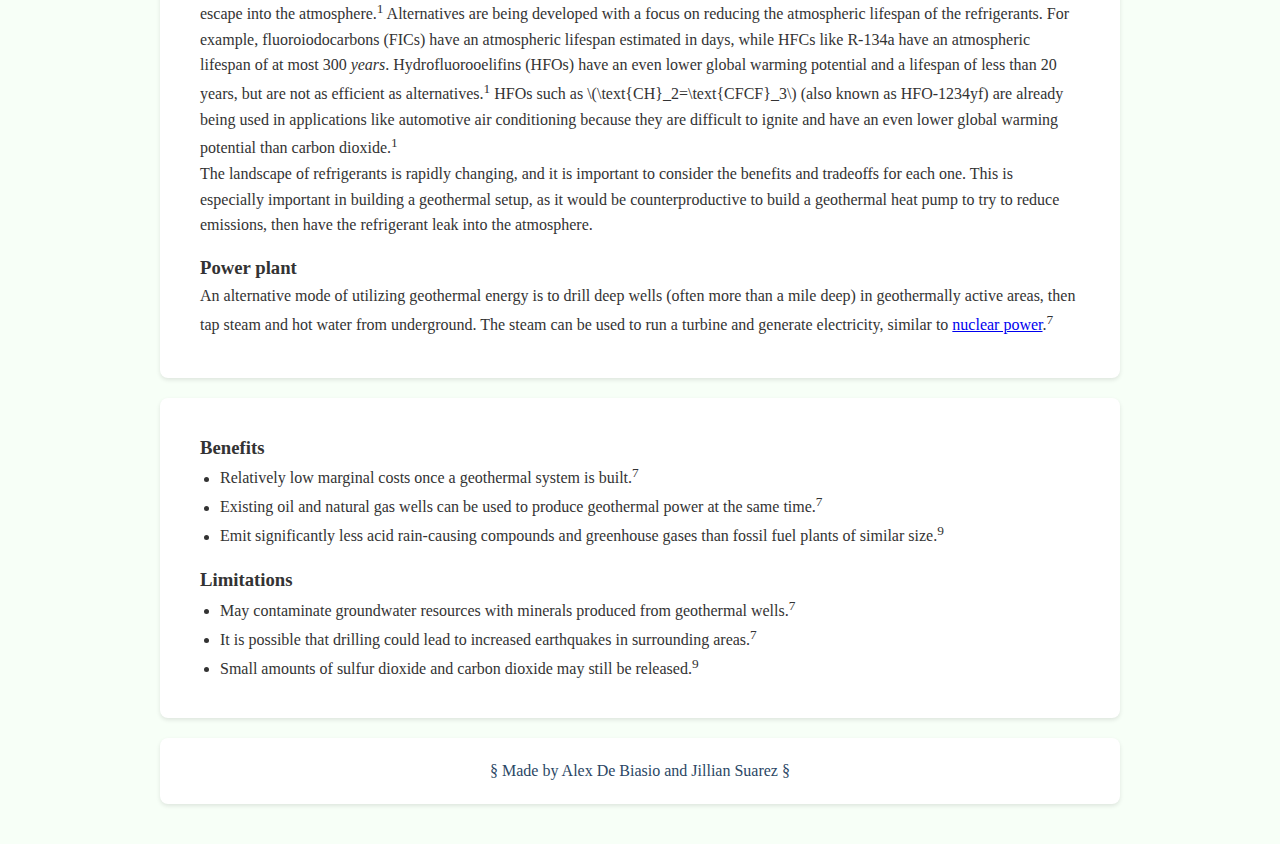
==== commit 4280395c: "Consistency in headings" ====
--- a/geothermal.html
+++ b/geothermal.html
@@ -37,6 +37,7 @@
   </main>
   <main>
     <section id="geothermal">
+      <h3>Geothermal Energy</h3>
       <p>Geothermal energy uses heat from below the Earth's surface to generate electricity or heat and cool buildings.
         It is a renewable resource that emits little greenhouse gases.<sup>7</sup></p>
       <h3>Heat pump</h3>
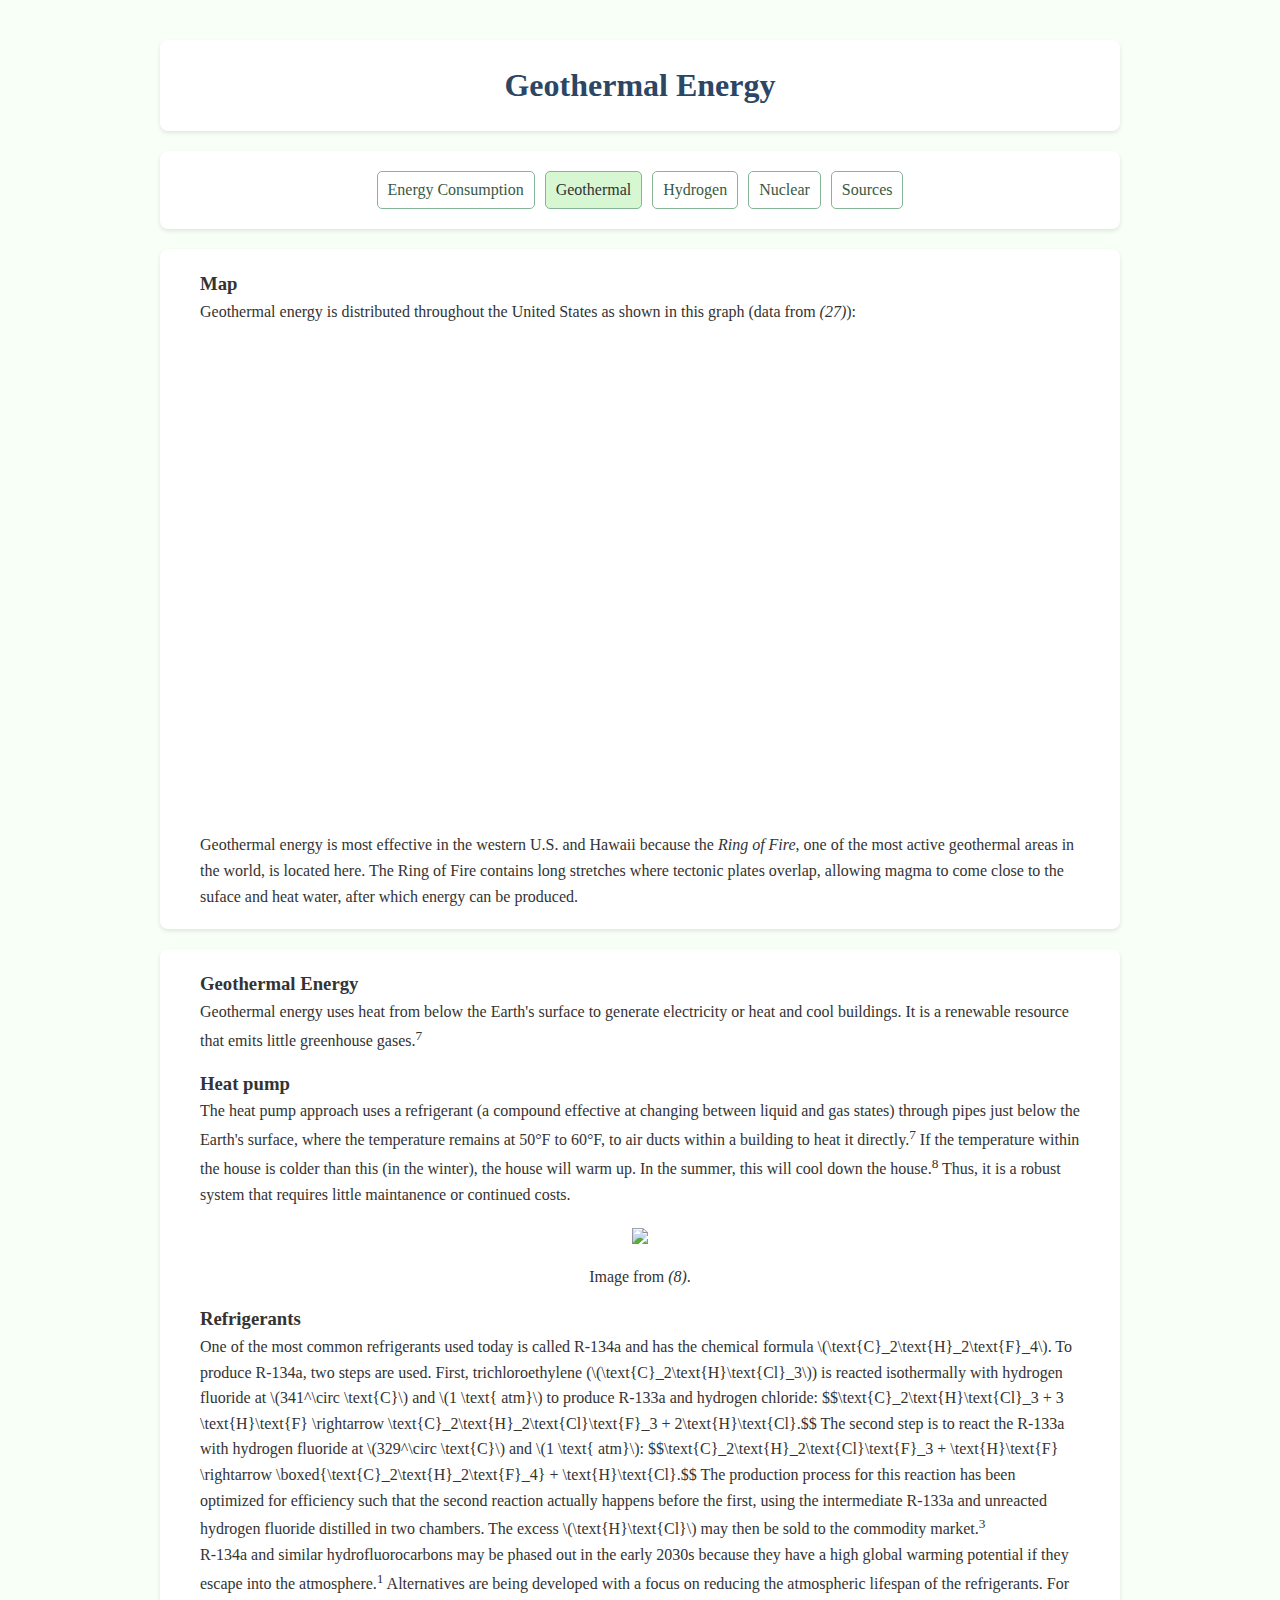
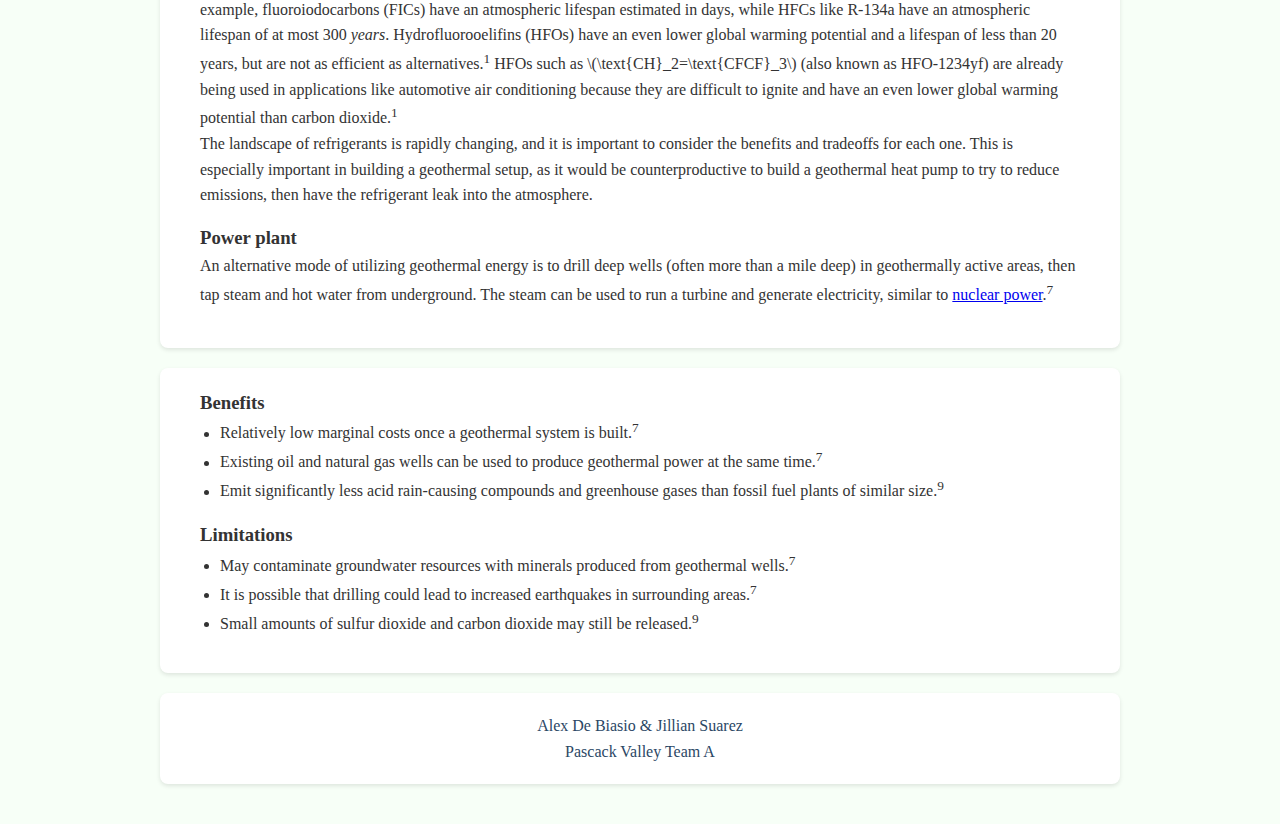
==== commit f5cddcbe: ""PV Team A"" ====
--- a/geothermal.html
+++ b/geothermal.html
@@ -91,7 +91,8 @@
     </ul>
   </main>
   <footer>
-    <p>§ Made by Alex De Biasio and Jillian Suarez §</p>
+    <p>Alex De Biasio & Jillian Suarez</p>
+    <p>Pascack Valley Team A</p>
   </footer>
 </body>
 
--- a/style.css
+++ b/style.css
@@ -21,7 +21,7 @@
   margin-bottom: 1em;
 }
 
-h3 {
+h2, h3 {
   margin-top: 15px;
 }
 
@@ -42,9 +42,13 @@
   box-shadow: 0 2px 4px rgba(0, 0, 0, 0.1);
 }
 
+main {
+  padding-top: 5px; /* to override effect from h3 */
+}
+
 /* For highlighting current page */
 nav a.active {
-  background-color: #f4f4f4;
+  background-color: #d6f7d2;
   color: #333;
 }
 
@@ -69,16 +73,16 @@
 
 nav a {
   text-decoration: none;
-  color: #333;
+  color: #395943;
   padding: 5px 10px;
-  border: 1px solid #ddd;
+  border: 1.5px solid #85b594;
   border-radius: 5px;
   transition: background-color 0.3s;
   font-size: vw; /* For mobile accomodation, this scales font size to the screen width */
 }
 
 nav a:hover {
-  background-color: #f4f4f4;
+  background-color: #c7ebd2;
 }
 
 section {
